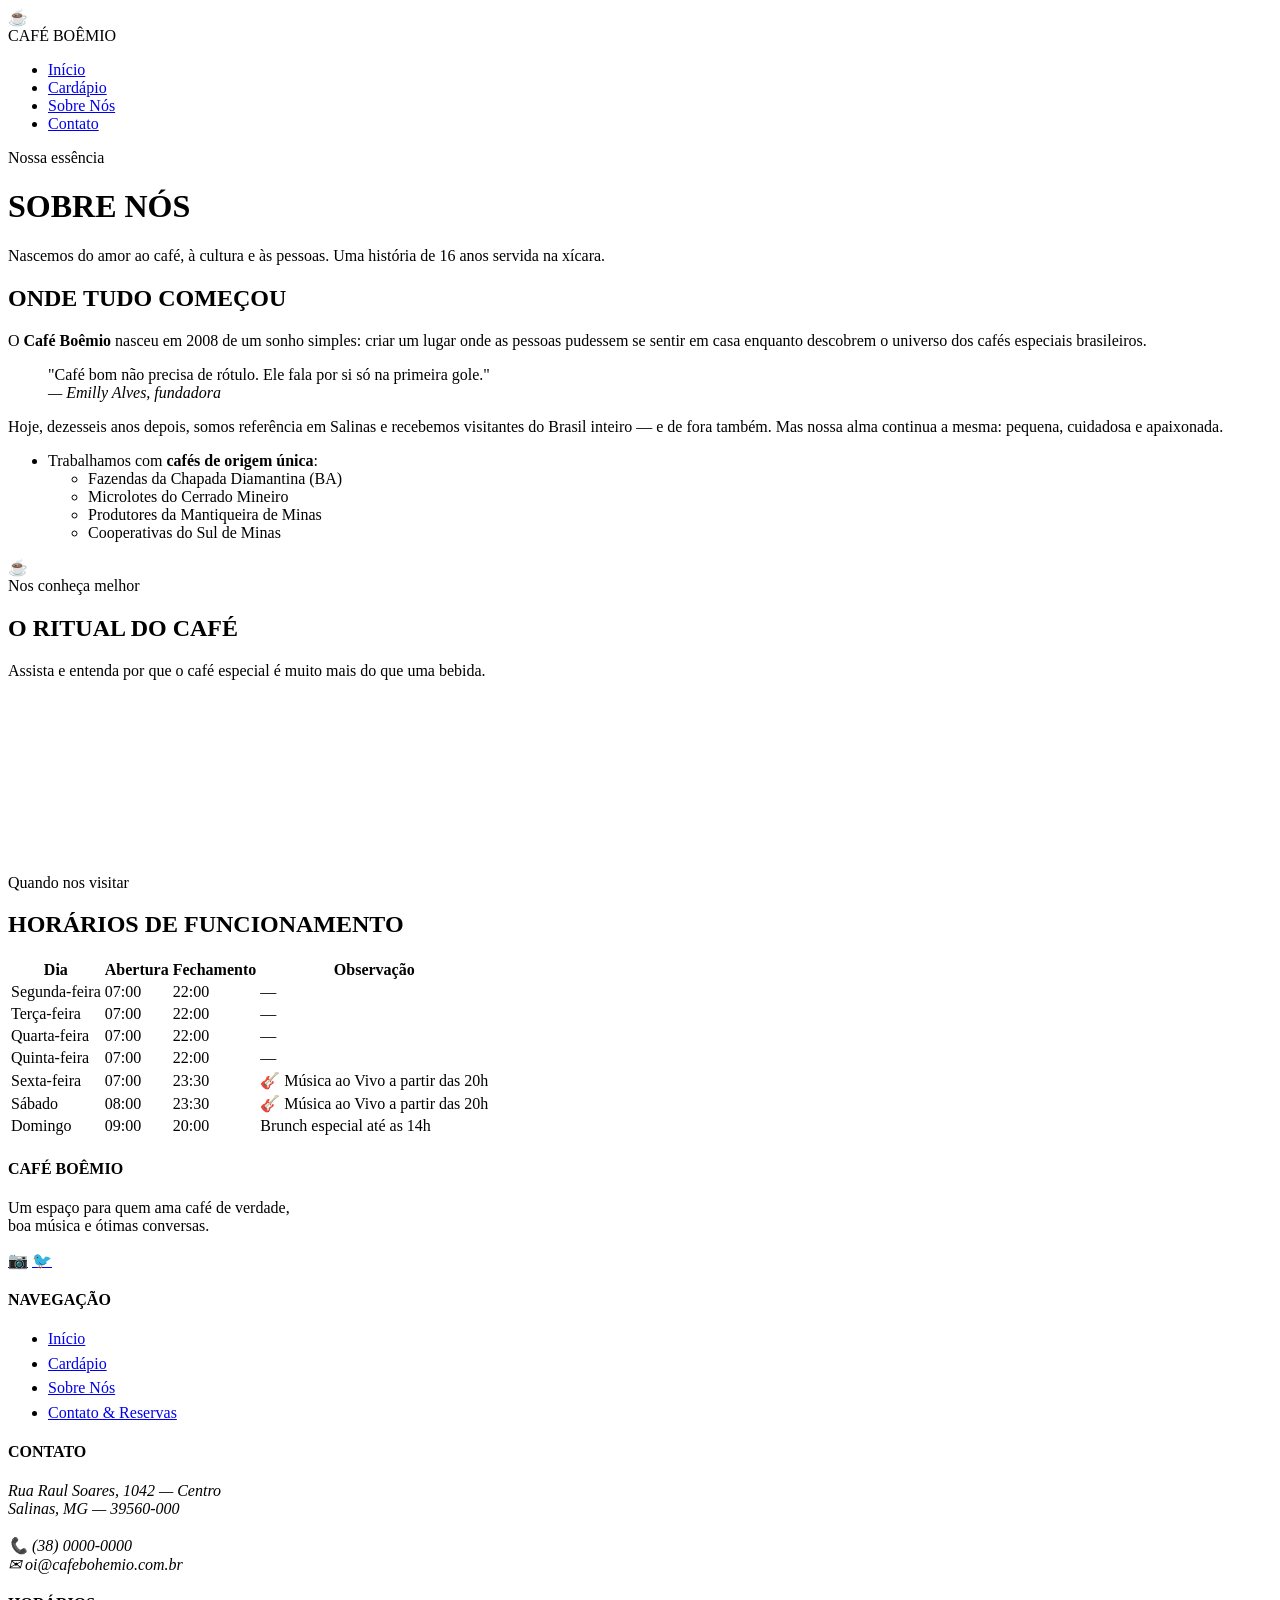
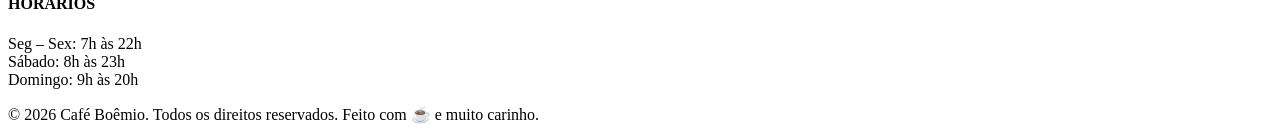
==== sobre.html @ 8c590e45 "Add files via upload" ====
<!DOCTYPE html>
<html lang="pt-BR">
<head>
  <meta charset="UTF-8" />
  <meta name="viewport" content="width=device-width, initial-scale=1.0" />
  <title>Sobre Nós — Café Boêmio</title>
  <link rel="stylesheet" href="css/style.css" />
</head>
<body>

  <!-- ===== HEADER ===== -->
  <header>
    <div class="header-inner">
      <div class="logo-area">
        <div class="logo-icon">☕</div>
        <div class="logo-text">CAFÉ <span>BOÊMIO</span></div>
      </div>
      <nav>
        <ul>
          <li><a href="index.html">Início</a></li>
          <li><a href="cardapio.html">Cardápio</a></li>
          <li><a href="sobre.html" class="ativo">Sobre Nós</a></li>
          <li><a href="contato.html">Contato</a></li>
        </ul>
      </nav>
    </div>
  </header>

  <!-- ===== PAGE HERO ===== -->
  <div class="page-hero">
    <span class="eyebrow">Nossa essência</span>
    <h1>SOBRE NÓS</h1>
    <p>Nascemos do amor ao café, à cultura e às pessoas. Uma história de 16 anos servida na xícara.</p>
  </div>

  <!-- ===== SOBRE - HISTÓRIA ===== -->
  <section class="secao">
    <div class="container">
      <div class="sobre-grid">

        <div class="sobre-texto">
          <h2>ONDE TUDO COMEÇOU</h2>
          <p>
            O <strong>Café Boêmio</strong> nasceu em 2008 de um sonho simples: criar um lugar onde as pessoas pudessem se sentir em casa enquanto descobrem o universo dos cafés especiais brasileiros.
          </p>

          <blockquote class="citacao">
            "Café bom não precisa de rótulo. Ele fala por si só na primeira gole."<br>
            <em>— Emilly Alves, fundadora</em>
          </blockquote>

          <p>
            Hoje, dezesseis anos depois, somos referência em Salinas e recebemos visitantes do Brasil inteiro — e de fora também. Mas nossa alma continua a mesma: pequena, cuidadosa e apaixonada.
          </p>

          <!-- Lista com subitens -->
          <ul class="lista-curiosidades">
            <li>
              Trabalhamos com <strong>cafés de origem única</strong>:
              <ul>
                <li>Fazendas da Chapada Diamantina (BA)</li>
                <li>Microlotes do Cerrado Mineiro</li>
                <li>Produtores da Mantiqueira de Minas</li>
                <li>Cooperativas do Sul de Minas</li>
              </ul>
            </li>
          </ul>
        </div>

        <div class="sobre-imagem-wrap">
          <div class="sobre-img-fake" data-year="2008">
            ☕
          </div>
        </div>

      </div>
    </div>
  </section>

  <!-- ===== VÍDEO ===== -->
  <div class="video-secao">
    <div class="container">
      <div class="secao-titulo" style="margin-bottom:2.5rem;">
        <span class="eyebrow">Nos conheça melhor</span>
        <h2>O RITUAL DO CAFÉ</h2>
        <p>Assista e entenda por que o café especial é muito mais do que uma bebida.</p>
      </div>
      <div class="video-container">
        <iframe
          src="https://www.youtube.com/embed/ZcHjcO2pME8?si=RGumFXwz_lMIjM89"
          title="O Ritual do Café Especial"
          frameborder="0"
          allow="accelerometer; autoplay; clipboard-write; encrypted-media; gyroscope; picture-in-picture; web-share"
          referrerpolicy="strict-origin-when-cross-origin"
          allowfullscreen>
        </iframe>
      </div>
    </div>
  </div>

  <section class="secao" style="padding-top:0;">
    <div class="container">
      <div class="secao-titulo">
        <span class="eyebrow">Quando nos visitar</span>
        <h2>HORÁRIOS DE FUNCIONAMENTO</h2>
      </div>
      <table class="horarios-tabela">
        <thead>
          <tr>
            <th>Dia</th>
            <th>Abertura</th>
            <th>Fechamento</th>
            <th>Observação</th>
          </tr>
        </thead>
        <tbody>
          <tr>
            <td>Segunda-feira</td>
            <td>07:00</td>
            <td>22:00</td>
            <td>—</td>
          </tr>
          <tr>
            <td>Terça-feira</td>
            <td>07:00</td>
            <td>22:00</td>
            <td>—</td>
          </tr>
          <tr>
            <td>Quarta-feira</td>
            <td>07:00</td>
            <td>22:00</td>
            <td>—</td>
          </tr>
          <tr>
            <td>Quinta-feira</td>
            <td>07:00</td>
            <td>22:00</td>
            <td>—</td>
          </tr>
          <tr>
            <td>Sexta-feira</td>
            <td>07:00</td>
            <td>23:30</td>
            <td>🎸 Música ao Vivo a partir das 20h</td>
          </tr>
          <tr>
            <td>Sábado</td>
            <td>08:00</td>
            <td>23:30</td>
            <td>🎸 Música ao Vivo a partir das 20h</td>
          </tr>
          <tr>
            <td>Domingo</td>
            <td>09:00</td>
            <td>20:00</td>
            <td>Brunch especial até as 14h</td>
          </tr>
        </tbody>
      </table>
    </div>
  </section>

  <footer>
    <div class="footer-grid">
      <div class="footer-col">
        <h4>CAFÉ BOÊMIO</h4>
        <p>Um espaço para quem ama café de verdade,<br>boa música e ótimas conversas.</p>
        <div class="redes-sociais" style="margin-top:1rem;">
          <a href="#" aria-label="Instagram">📷</a>
          <a href="#" aria-label="Twitter">🐦</a>
        </div>
      </div>
      <div class="footer-col">
        <h4>NAVEGAÇÃO</h4>
        <ul style="display:flex;flex-direction:column;gap:0.4rem;">
          <li><a href="index.html">Início</a></li>
          <li><a href="cardapio.html">Cardápio</a></li>
          <li><a href="sobre.html">Sobre Nós</a></li>
          <li><a href="contato.html">Contato & Reservas</a></li>
        </ul>
      </div>
      <div class="footer-col">
        <h4>CONTATO</h4>
        <address>
          Rua Raul Soares, 1042 — Centro<br>
          Salinas, MG — 39560-000<br><br>
            📞 (38) 0000-0000<br>
          ✉ oi@cafebohemio.com.br
        </address>
      </div>
      <div class="footer-col">
        <h4>HORÁRIOS</h4>
        <p>
          Seg – Sex: 7h às 22h<br>
          Sábado: 8h às 23h<br>
          Domingo: 9h às 20h
        </p>
      </div>
    </div>
    <div class="footer-bottom">
      <p>© 2026 Café Boêmio. Todos os direitos reservados. Feito com ☕ e muito carinho.</p>
    </div>
  </footer>

</body>
</html>
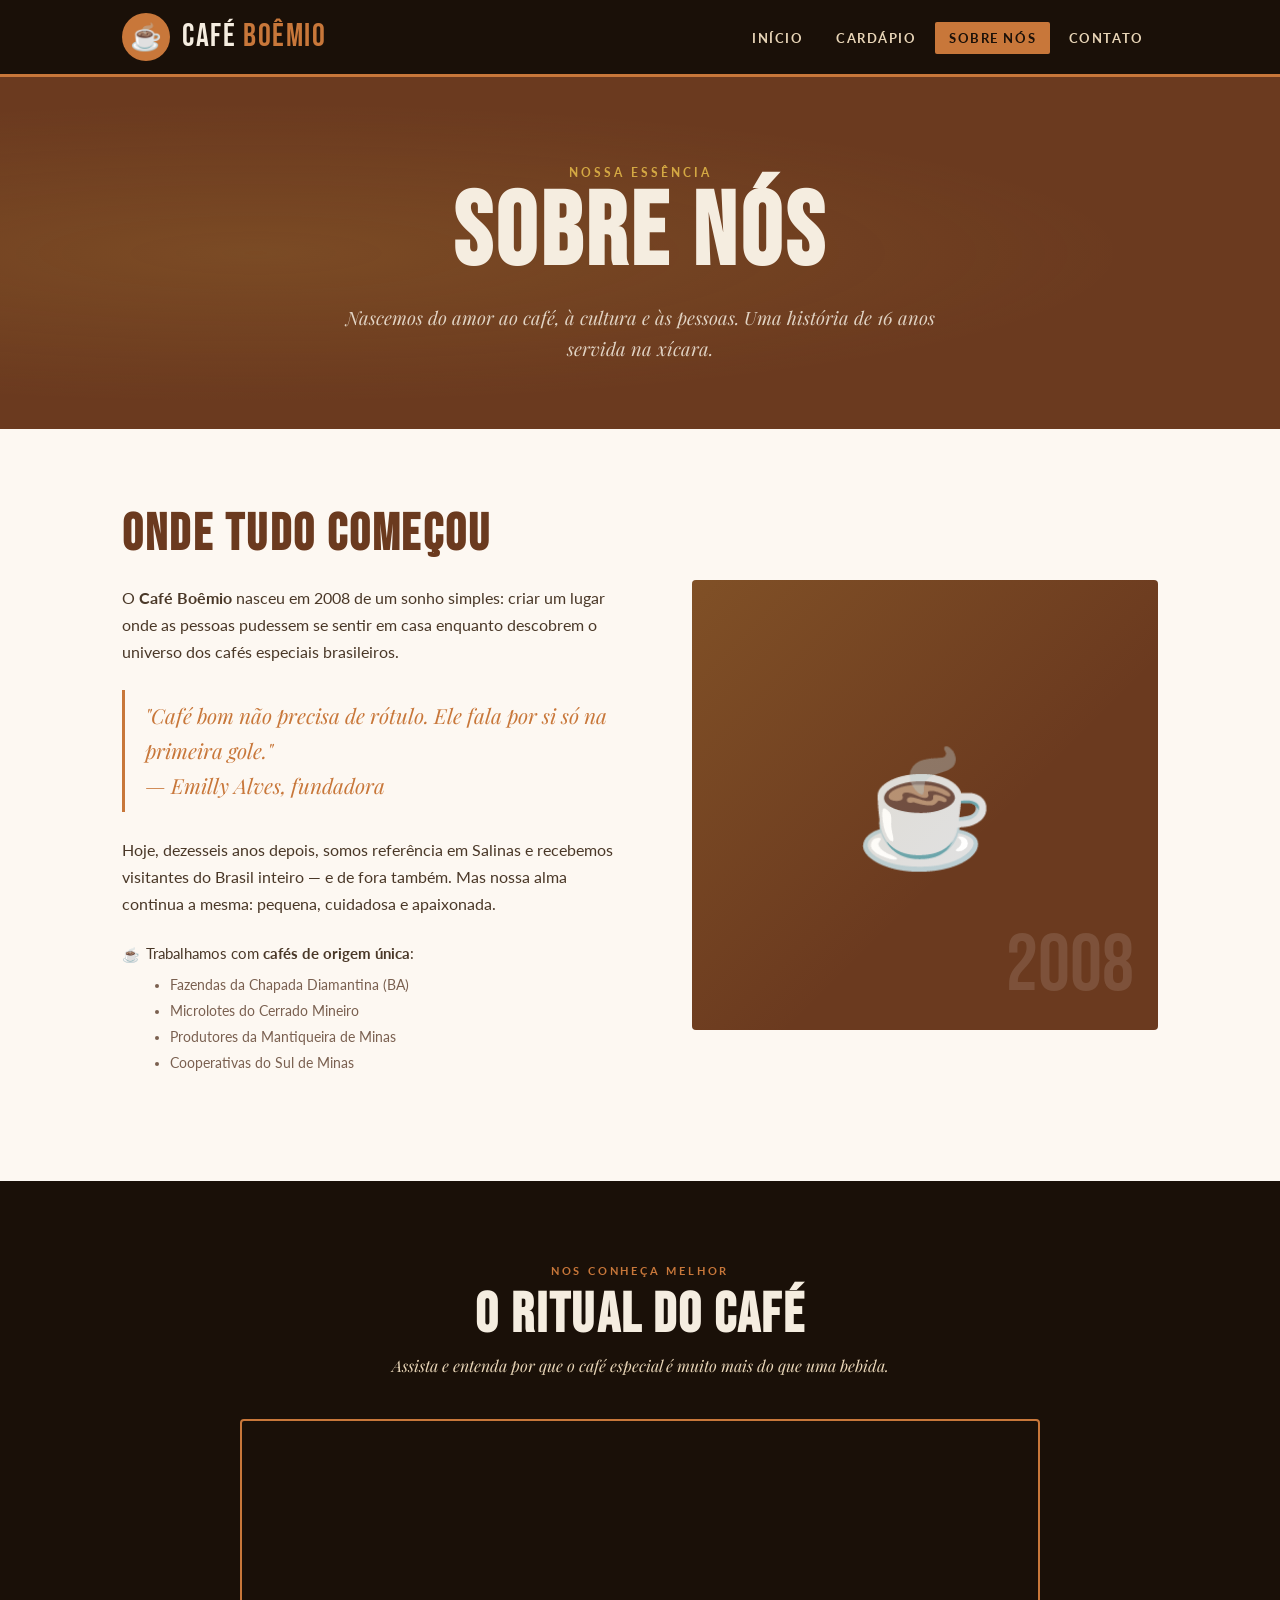
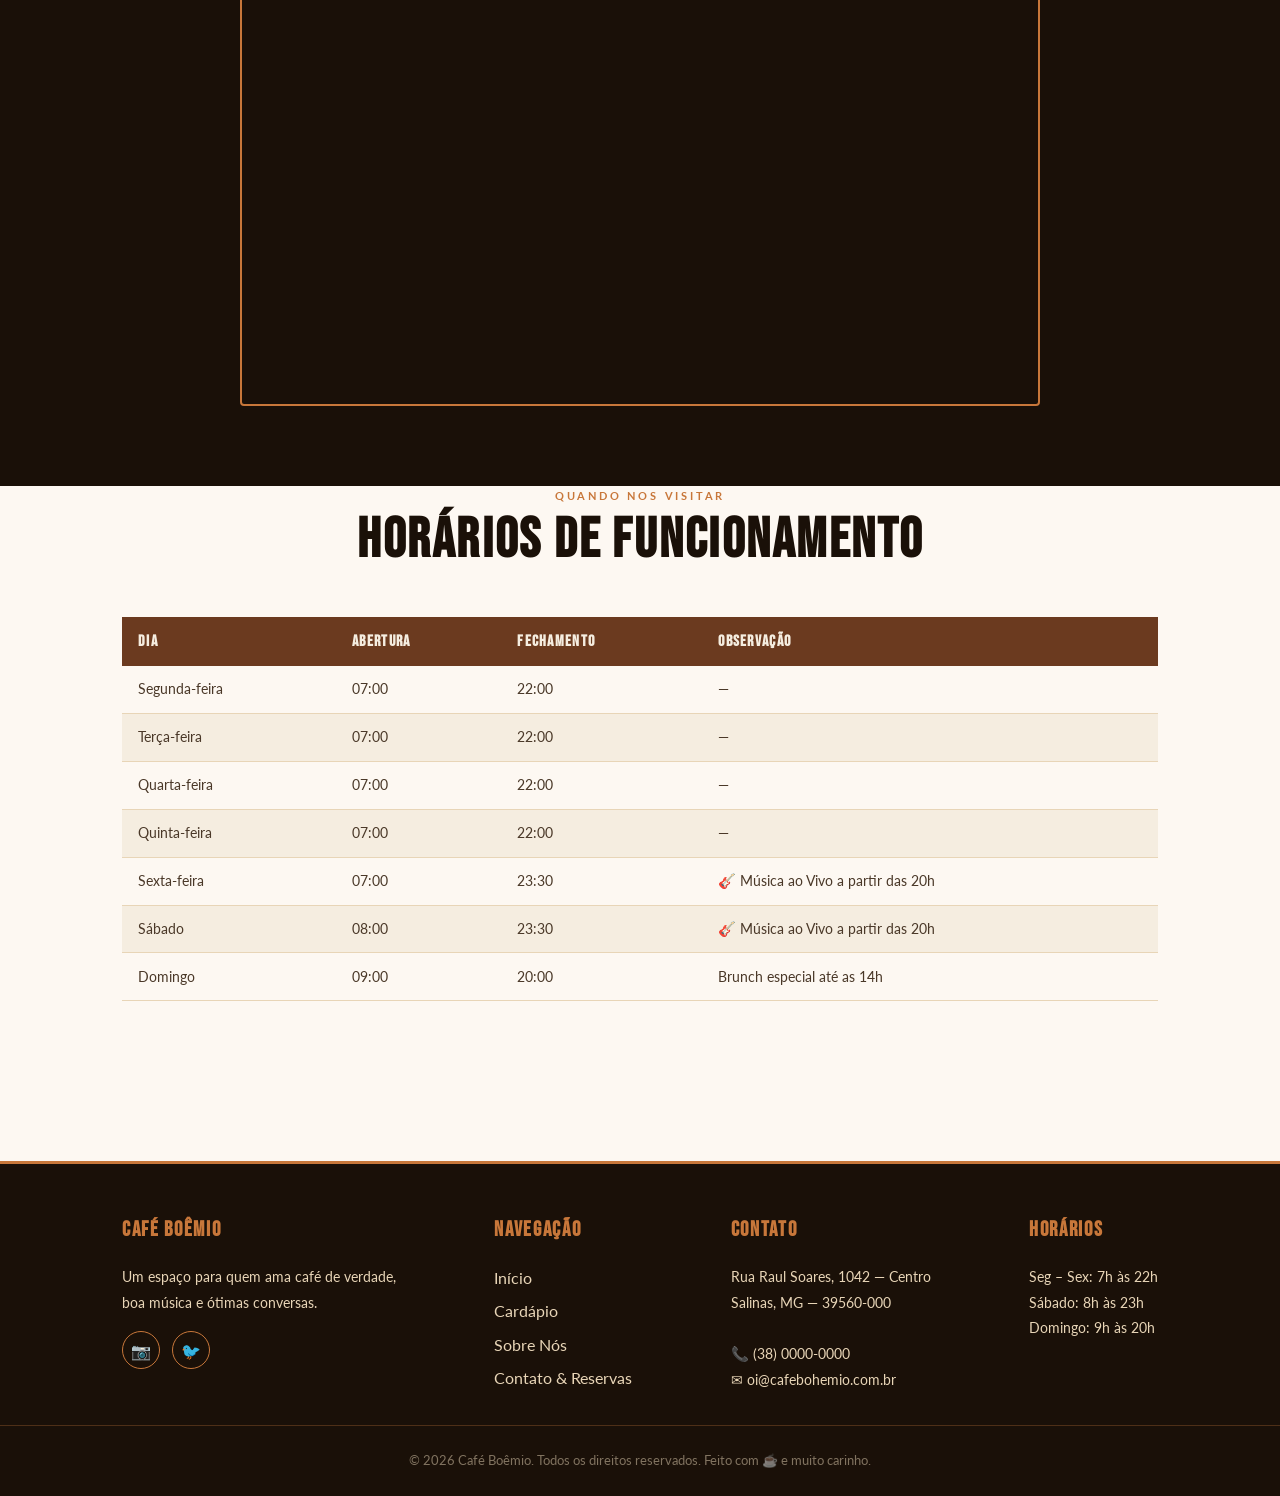
==== commit b3bced93: "Update sobre.html" ====
--- a/sobre.html
+++ b/sobre.html
@@ -8,7 +8,6 @@
 </head>
 <body>
 
-  <!-- ===== HEADER ===== -->
   <header>
     <div class="header-inner">
       <div class="logo-area">
@@ -25,15 +24,14 @@
       </nav>
     </div>
   </header>
-
-  <!-- ===== PAGE HERO ===== -->
+  
   <div class="page-hero">
     <span class="eyebrow">Nossa essência</span>
     <h1>SOBRE NÓS</h1>
     <p>Nascemos do amor ao café, à cultura e às pessoas. Uma história de 16 anos servida na xícara.</p>
   </div>
 
-  <!-- ===== SOBRE - HISTÓRIA ===== -->
+  <!--  SOBRE HISTÓRIA -->
   <section class="secao">
     <div class="container">
       <div class="sobre-grid">
@@ -77,7 +75,7 @@
     </div>
   </section>
 
-  <!-- ===== VÍDEO ===== -->
+  <!-- VÍDEO -->
   <div class="video-secao">
     <div class="container">
       <div class="secao-titulo" style="margin-bottom:2.5rem;">
--- a/css/style.css
+++ b/css/style.css
@@ -0,0 +1,1006 @@
+@import url('https://fonts.googleapis.com/css2?family=Playfair+Display:ital,wght@0,400;0,700;0,900;1,400;1,700&family=Bebas+Neue&family=Lato:wght@300;400;700&display=swap');
+
+/* ---- CSS ---- */
+:root {
+  --cor-escura:    #1a1008;
+  --cor-cafe:      #6b3a1f;
+  --cor-caramelo:  #c8773a;
+  --cor-creme:     #f5ede0;
+  --cor-areia:     #e8d5b7;
+  --cor-branca:    #fdf8f2;
+  --cor-acento:    #d4a843;
+
+  --fonte-display: 'Bebas Neue', cursive;
+  --fonte-serif:   'Playfair Display', Georgia, serif;
+  --fonte-corpo:   'Lato', sans-serif;
+
+  --max-width: 1100px;
+  --gap: 2rem;
+}
+
+/* ---- Reset & Base ---- */
+*, *::before, *::after {
+  box-sizing: border-box;
+  margin: 0;
+  padding: 0;
+}
+
+html {
+  scroll-behavior: smooth;
+}
+
+body {
+  font-family: var(--fonte-corpo);
+  background-color: var(--cor-branca);
+  color: var(--cor-escura);
+  font-size: 16px;
+  line-height: 1.7;
+}
+
+img {
+  max-width: 100%;
+  display: block;
+}
+
+a {
+  color: inherit;
+  text-decoration: none;
+}
+
+ul {
+  list-style: none;
+}
+
+.container {
+  max-width: var(--max-width);
+  margin: 0 auto;
+  padding: 0 2rem;
+}
+
+header {
+  background-color: var(--cor-escura);
+  position: sticky;
+  top: 0;
+  z-index: 100;
+  border-bottom: 3px solid var(--cor-caramelo);
+}
+
+.header-inner {
+  display: flex;
+  align-items: center;
+  justify-content: space-between;
+  max-width: var(--max-width);
+  margin: 0 auto;
+  padding: 0.8rem 2rem;
+  gap: 1rem;
+}
+
+.logo-area {
+  display: flex;
+  align-items: center;
+  gap: 0.75rem;
+}
+
+.logo-icon {
+  width: 48px;
+  height: 48px;
+  background: var(--cor-caramelo);
+  border-radius: 50%;
+  display: flex;
+  align-items: center;
+  justify-content: center;
+  font-size: 1.6rem;
+  flex-shrink: 0;
+}
+
+.logo-text {
+  font-family: var(--fonte-display);
+  font-size: 2rem;
+  color: var(--cor-creme);
+  letter-spacing: 0.05em;
+  line-height: 1;
+}
+
+.logo-text span {
+  color: var(--cor-caramelo);
+}
+
+nav ul {
+  display: flex;
+  gap: 0.25rem;
+}
+
+nav ul li a {
+  font-family: var(--fonte-corpo);
+  font-weight: 700;
+  font-size: 0.8rem;
+  text-transform: uppercase;
+  letter-spacing: 0.12em;
+  color: var(--cor-areia);
+  padding: 0.5rem 0.9rem;
+  border-radius: 2px;
+  transition: background 0.2s, color 0.2s;
+}
+
+nav ul li a:hover,
+nav ul li a.ativo {
+  background-color: var(--cor-caramelo);
+  color: var(--cor-escura);
+}
+
+footer {
+  background-color: var(--cor-escura);
+  color: var(--cor-areia);
+  padding: 3rem 0 1.5rem;
+  margin-top: 5rem;
+  border-top: 3px solid var(--cor-caramelo);
+}
+
+.footer-grid {
+  display: flex;
+  gap: 3rem;
+  justify-content: space-between;
+  flex-wrap: wrap;
+  max-width: var(--max-width);
+  margin: 0 auto;
+  padding: 0 2rem 2rem;
+}
+
+.footer-col h4 {
+  font-family: var(--fonte-display);
+  font-size: 1.3rem;
+  color: var(--cor-caramelo);
+  margin-bottom: 1rem;
+  letter-spacing: 0.08em;
+}
+
+.footer-col p,
+.footer-col address {
+  font-style: normal;
+  font-size: 0.9rem;
+  line-height: 1.8;
+  color: var(--cor-areia);
+}
+
+.footer-col a {
+  color: var(--cor-areia);
+  transition: color 0.2s;
+}
+
+.footer-col a:hover {
+  color: var(--cor-acento);
+}
+
+.redes-sociais {
+  display: flex;
+  gap: 0.75rem;
+  margin-top: 0.75rem;
+}
+
+.redes-sociais a {
+  display: flex;
+  align-items: center;
+  justify-content: center;
+  width: 38px;
+  height: 38px;
+  border: 1.5px solid var(--cor-caramelo);
+  border-radius: 50%;
+  font-size: 1rem;
+  transition: background 0.2s, color 0.2s;
+}
+
+.redes-sociais a:hover {
+  background: var(--cor-caramelo);
+  color: var(--cor-escura);
+}
+
+.footer-bottom {
+  text-align: center;
+  padding-top: 1.5rem;
+  border-top: 1px solid rgba(200,119,58,0.3);
+  font-size: 0.8rem;
+  color: rgba(232,213,183,0.5);
+}
+
+.page-hero {
+  background-color: var(--cor-cafe);
+  background-image:
+    radial-gradient(ellipse at 20% 50%, rgba(212,168,67,0.15) 0%, transparent 60%),
+    radial-gradient(ellipse at 80% 20%, rgba(107,58,31,0.5) 0%, transparent 60%);
+  color: var(--cor-creme);
+  padding: 5rem 2rem 4rem;
+  text-align: center;
+}
+
+.page-hero .eyebrow {
+  font-family: var(--fonte-corpo);
+  font-weight: 700;
+  font-size: 0.75rem;
+  text-transform: uppercase;
+  letter-spacing: 0.25em;
+  color: var(--cor-acento);
+  margin-bottom: 0.75rem;
+}
+
+.page-hero h1 {
+  font-family: var(--fonte-display);
+  font-size: clamp(3rem, 8vw, 6.5rem);
+  letter-spacing: 0.04em;
+  line-height: 1;
+  margin-bottom: 1rem;
+}
+
+.page-hero p {
+  font-family: var(--fonte-serif);
+  font-style: italic;
+  font-size: 1.15rem;
+  max-width: 600px;
+  margin: 0 auto;
+  opacity: 0.85;
+}
+
+.hero-home {
+  min-height: 88vh;
+  display: flex;
+  align-items: center;
+  justify-content: center;
+  text-align: center;
+  background-color: var(--cor-escura);
+  background-image:
+    radial-gradient(ellipse at 30% 40%, rgba(200,119,58,0.25) 0%, transparent 55%),
+    radial-gradient(ellipse at 75% 70%, rgba(212,168,67,0.12) 0%, transparent 50%);
+  padding: 4rem 2rem;
+  position: relative;
+  overflow: hidden;
+}
+
+.hero-home::before {
+  content: 'CAFÉ';
+  position: absolute;
+  font-family: var(--fonte-display);
+  font-size: clamp(12rem, 35vw, 28rem);
+  color: rgba(200,119,58,0.05);
+  top: 50%;
+  left: 50%;
+  transform: translate(-50%, -50%);
+  pointer-events: none;
+  letter-spacing: 0.1em;
+  white-space: nowrap;
+}
+
+.hero-content {
+  position: relative;
+  z-index: 1;
+}
+
+.hero-content .badge {
+  display: inline-block;
+  background: var(--cor-caramelo);
+  color: var(--cor-escura);
+  font-family: var(--fonte-corpo);
+  font-weight: 700;
+  font-size: 0.7rem;
+  text-transform: uppercase;
+  letter-spacing: 0.2em;
+  padding: 0.4rem 1rem;
+  border-radius: 2px;
+  margin-bottom: 1.5rem;
+}
+
+.hero-content h1 {
+  font-family: var(--fonte-display);
+  font-size: clamp(4rem, 12vw, 10rem);
+  color: var(--cor-creme);
+  line-height: 0.9;
+  letter-spacing: 0.03em;
+  margin-bottom: 0.5rem;
+}
+
+.hero-content h1 .destaque {
+  color: var(--cor-caramelo);
+  font-family: var(--fonte-serif);
+  font-style: italic;
+  font-size: 0.55em;
+  display: block;
+  letter-spacing: 0.08em;
+}
+
+.hero-content .subtitulo {
+  font-family: var(--fonte-serif);
+  font-style: italic;
+  font-size: 1.2rem;
+  color: var(--cor-areia);
+  margin: 1.5rem auto 2.5rem;
+  max-width: 500px;
+  opacity: 0.8;
+}
+
+.btn {
+  display: inline-block;
+  font-family: var(--fonte-corpo);
+  font-weight: 700;
+  font-size: 0.85rem;
+  text-transform: uppercase;
+  letter-spacing: 0.15em;
+  padding: 0.9rem 2.2rem;
+  border-radius: 2px;
+  transition: background 0.25s, color 0.25s, transform 0.2s;
+  cursor: pointer;
+  border: none;
+}
+
+.btn-primario {
+  background: var(--cor-caramelo);
+  color: var(--cor-escura);
+}
+
+.btn-primario:hover {
+  background: var(--cor-acento);
+  transform: translateY(-2px);
+}
+
+.btn-secundario {
+  background: transparent;
+  color: var(--cor-creme);
+  border: 2px solid var(--cor-caramelo);
+  margin-left: 1rem;
+}
+
+.btn-secundario:hover {
+  background: var(--cor-caramelo);
+  color: var(--cor-escura);
+  transform: translateY(-2px);
+}
+
+/* Seção Destaques Home */
+.secao {
+  padding: 5rem 0;
+}
+
+.secao-titulo {
+  text-align: center;
+  margin-bottom: 3rem;
+}
+
+.secao-titulo .eyebrow {
+  font-family: var(--fonte-corpo);
+  font-weight: 700;
+  font-size: 0.7rem;
+  text-transform: uppercase;
+  letter-spacing: 0.25em;
+  color: var(--cor-caramelo);
+  display: block;
+  margin-bottom: 0.5rem;
+}
+
+.secao-titulo h2 {
+  font-family: var(--fonte-display);
+  font-size: clamp(2rem, 5vw, 3.5rem);
+  letter-spacing: 0.04em;
+  color: var(--cor-escura);
+  line-height: 1;
+}
+
+.secao-titulo p {
+  font-family: var(--fonte-serif);
+  font-style: italic;
+  color: var(--cor-cafe);
+  margin-top: 0.5rem;
+}
+
+/* Cards de destaque */
+.cards-grid {
+  display: flex;
+  gap: 1.5rem;
+  flex-wrap: wrap;
+}
+
+.card {
+  flex: 1 1 260px;
+  background: var(--cor-creme);
+  border-radius: 4px;
+  overflow: hidden;
+  transition: transform 0.25s, box-shadow 0.25s;
+}
+
+.card:hover {
+  transform: translateY(-6px);
+  box-shadow: 0 16px 40px rgba(107,58,31,0.15);
+}
+
+.card-img {
+  height: 220px;
+  background-color: var(--cor-cafe);
+  background-size: cover;
+  background-position: center;
+  display: flex;
+  align-items: center;
+  justify-content: center;
+  font-size: 4rem;
+}
+
+.card-body {
+  padding: 1.5rem;
+}
+
+.card-body h3 {
+  font-family: var(--fonte-serif);
+  font-size: 1.2rem;
+  color: var(--cor-cafe);
+  margin-bottom: 0.5rem;
+}
+
+.card-body p {
+  font-size: 0.9rem;
+  color: #5a4a3a;
+}
+
+/* Banner CTA */
+.banner-cta {
+  background-color: var(--cor-cafe);
+  color: var(--cor-creme);
+  padding: 4rem 2rem;
+  text-align: center;
+  background-image: radial-gradient(ellipse at center, rgba(212,168,67,0.2) 0%, transparent 70%);
+}
+
+.banner-cta h2 {
+  font-family: var(--fonte-display);
+  font-size: clamp(2.5rem, 6vw, 5rem);
+  letter-spacing: 0.05em;
+  line-height: 1;
+  margin-bottom: 1rem;
+}
+
+.banner-cta p {
+  font-family: var(--fonte-serif);
+  font-style: italic;
+  font-size: 1.1rem;
+  opacity: 0.85;
+  margin-bottom: 2rem;
+}
+
+.filtros {
+  display: flex;
+  gap: 0.5rem;
+  flex-wrap: wrap;
+  margin-bottom: 2.5rem;
+}
+
+.filtro-btn {
+  font-family: var(--fonte-corpo);
+  font-weight: 700;
+  font-size: 0.75rem;
+  text-transform: uppercase;
+  letter-spacing: 0.12em;
+  padding: 0.5rem 1.2rem;
+  border: 2px solid var(--cor-caramelo);
+  border-radius: 2px;
+  background: transparent;
+  color: var(--cor-cafe);
+  cursor: pointer;
+  transition: background 0.2s, color 0.2s;
+}
+
+.filtro-btn:hover,
+.filtro-btn.ativo {
+  background: var(--cor-caramelo);
+  color: var(--cor-escura);
+}
+
+.categoria-titulo {
+  font-family: var(--fonte-display);
+  font-size: 2rem;
+  letter-spacing: 0.06em;
+  color: var(--cor-cafe);
+  border-bottom: 2px solid var(--cor-areia);
+  padding-bottom: 0.5rem;
+  margin: 2.5rem 0 1.5rem;
+}
+
+.cardapio-lista {
+  display: flex;
+  flex-direction: column;
+  gap: 0;
+}
+
+.item-cardapio {
+  display: flex;
+  align-items: flex-start;
+  justify-content: space-between;
+  padding: 1.1rem 0;
+  border-bottom: 1px solid var(--cor-areia);
+  gap: 1rem;
+  transition: background 0.15s;
+}
+
+.item-cardapio:hover {
+  background: rgba(200,119,58,0.05);
+  padding-left: 0.5rem;
+}
+
+.item-info h4 {
+  font-family: var(--fonte-serif);
+  font-size: 1.05rem;
+  color: var(--cor-escura);
+  margin-bottom: 0.2rem;
+}
+
+.item-info p {
+  font-size: 0.85rem;
+  color: #7a6050;
+}
+
+.item-preco {
+  font-family: var(--fonte-display);
+  font-size: 1.4rem;
+  color: var(--cor-caramelo);
+  white-space: nowrap;
+  flex-shrink: 0;
+}
+
+/* Sub-lista de acompanhamentos */
+.acompanhamentos {
+  margin-top: 0.4rem;
+  padding-left: 1rem;
+  list-style: disc;
+  color: #7a6050;
+  font-size: 0.82rem;
+  line-height: 1.8;
+}
+
+.sobre-grid {
+  display: flex;
+  gap: 4rem;
+  align-items: center;
+  flex-wrap: wrap;
+}
+
+.sobre-texto {
+  flex: 1 1 340px;
+}
+
+.sobre-texto h2 {
+  font-family: var(--fonte-display);
+  font-size: clamp(2rem, 4vw, 3.2rem);
+  letter-spacing: 0.05em;
+  color: var(--cor-cafe);
+  line-height: 1;
+  margin-bottom: 1.5rem;
+}
+
+.sobre-texto p {
+  font-size: 1rem;
+  color: #4a3828;
+  margin-bottom: 1rem;
+}
+
+.sobre-texto .citacao {
+  font-family: var(--fonte-serif);
+  font-style: italic;
+  font-size: 1.3rem;
+  color: var(--cor-caramelo);
+  border-left: 3px solid var(--cor-caramelo);
+  padding: 0.5rem 0 0.5rem 1.25rem;
+  margin: 1.5rem 0;
+}
+
+.sobre-imagem-wrap {
+  flex: 1 1 300px;
+  position: relative;
+}
+
+.sobre-img-fake {
+  width: 100%;
+  height: 450px;
+  background: var(--cor-cafe);
+  border-radius: 4px;
+  display: flex;
+  align-items: center;
+  justify-content: center;
+  font-size: 7rem;
+  overflow: hidden;
+  position: relative;
+}
+
+.sobre-img-fake::after {
+  content: '';
+  position: absolute;
+  inset: 0;
+  background: linear-gradient(135deg, rgba(212,168,67,0.2) 0%, transparent 60%);
+}
+
+.sobre-img-fake::before {
+  content: attr(data-year);
+  position: absolute;
+  bottom: 1.5rem;
+  right: 1.5rem;
+  font-family: var(--fonte-display);
+  font-size: 5rem;
+  color: rgba(255,255,255,0.12);
+  line-height: 1;
+}
+
+.valores-grid {
+  display: flex;
+  gap: 1.5rem;
+  flex-wrap: wrap;
+  margin-top: 4rem;
+}
+
+.valor-card {
+  flex: 1 1 200px;
+  background: var(--cor-creme);
+  padding: 2rem 1.5rem;
+  border-radius: 4px;
+  border-top: 3px solid var(--cor-caramelo);
+  text-align: center;
+  transition: transform 0.2s;
+}
+
+.valor-card:hover {
+  transform: translateY(-4px);
+}
+
+.valor-card .icone {
+  font-size: 2.5rem;
+  margin-bottom: 0.75rem;
+}
+
+.valor-card h3 {
+  font-family: var(--fonte-serif);
+  font-size: 1.1rem;
+  color: var(--cor-cafe);
+  margin-bottom: 0.5rem;
+}
+
+.valor-card p {
+  font-size: 0.85rem;
+  color: #6a5040;
+}
+
+/* Video section */
+.video-secao {
+  background: var(--cor-escura);
+  padding: 5rem 0;
+  text-align: center;
+}
+
+.video-secao .secao-titulo h2 {
+  color: var(--cor-creme);
+}
+
+.video-secao .secao-titulo .eyebrow {
+  color: var(--cor-caramelo);
+}
+
+.video-secao .secao-titulo p {
+  color: var(--cor-areia);
+}
+
+.video-container {
+  position: relative;
+  padding-bottom: 56.25%;
+  height: 0;
+  overflow: hidden;
+  max-width: 800px;
+  margin: 0 auto;
+  border-radius: 4px;
+  border: 2px solid var(--cor-caramelo);
+}
+
+.video-container iframe {
+  position: absolute;
+  top: 0;
+  left: 0;
+  width: 100%;
+  height: 100%;
+  border: none;
+}
+
+.contato-grid {
+  display: flex;
+  gap: 4rem;
+  flex-wrap: wrap;
+}
+
+.contato-info {
+  flex: 1 1 280px;
+}
+
+.contato-info h2 {
+  font-family: var(--fonte-display);
+  font-size: clamp(2rem, 4vw, 3rem);
+  letter-spacing: 0.05em;
+  color: var(--cor-cafe);
+  margin-bottom: 1.5rem;
+  line-height: 1;
+}
+
+.info-item {
+  display: flex;
+  gap: 1rem;
+  align-items: flex-start;
+  margin-bottom: 1.25rem;
+}
+
+.info-item .icone {
+  font-size: 1.5rem;
+  flex-shrink: 0;
+  width: 2.5rem;
+  text-align: center;
+}
+
+.info-item strong {
+  display: block;
+  font-family: var(--fonte-corpo);
+  font-weight: 700;
+  font-size: 0.75rem;
+  text-transform: uppercase;
+  letter-spacing: 0.1em;
+  color: var(--cor-caramelo);
+  margin-bottom: 0.15rem;
+}
+
+.info-item p {
+  font-size: 0.9rem;
+  color: #5a4a3a;
+  line-height: 1.5;
+}
+
+.mapa-fake {
+  margin-top: 1.5rem;
+  height: 180px;
+  background: var(--cor-creme);
+  border-radius: 4px;
+  display: flex;
+  align-items: center;
+  justify-content: center;
+  font-size: 3rem;
+  border: 1px solid var(--cor-areia);
+  color: var(--cor-caramelo);
+  font-family: var(--fonte-corpo);
+  gap: 0.5rem;
+  font-size: 1rem;
+  font-weight: 700;
+  letter-spacing: 0.05em;
+}
+
+/* Formulário */
+.form-contato {
+  flex: 1 1 380px;
+  background: var(--cor-creme);
+  padding: 2.5rem;
+  border-radius: 4px;
+  border-top: 3px solid var(--cor-caramelo);
+}
+
+.form-contato h3 {
+  font-family: var(--fonte-display);
+  font-size: 1.8rem;
+  letter-spacing: 0.05em;
+  color: var(--cor-cafe);
+  margin-bottom: 1.5rem;
+}
+
+.form-linha {
+  display: flex;
+  gap: 1rem;
+  flex-wrap: wrap;
+}
+
+.form-grupo {
+  display: flex;
+  flex-direction: column;
+  gap: 0.4rem;
+  margin-bottom: 1.1rem;
+  flex: 1 1 200px;
+}
+
+.form-grupo label {
+  font-family: var(--fonte-corpo);
+  font-weight: 700;
+  font-size: 0.75rem;
+  text-transform: uppercase;
+  letter-spacing: 0.1em;
+  color: var(--cor-cafe);
+}
+
+.form-grupo input,
+.form-grupo select,
+.form-grupo textarea {
+  font-family: var(--fonte-corpo);
+  font-size: 0.95rem;
+  color: var(--cor-escura);
+  background: var(--cor-branca);
+  border: 1.5px solid var(--cor-areia);
+  border-radius: 2px;
+  padding: 0.7rem 1rem;
+  transition: border-color 0.2s, box-shadow 0.2s;
+  appearance: none;
+  -webkit-appearance: none;
+}
+
+.form-grupo input:focus,
+.form-grupo select:focus,
+.form-grupo textarea:focus {
+  outline: none;
+  border-color: var(--cor-caramelo);
+  box-shadow: 0 0 0 3px rgba(200,119,58,0.15);
+}
+
+.form-grupo textarea {
+  resize: vertical;
+  min-height: 110px;
+}
+
+.form-grupo select {
+  background-image: url("data:image/svg+xml,%3Csvg xmlns='http://www.w3.org/2000/svg' width='12' height='8' viewBox='0 0 12 8'%3E%3Cpath fill='%236b3a1f' d='M6 8L0 0h12z'/%3E%3C/svg%3E");
+  background-repeat: no-repeat;
+  background-position: right 1rem center;
+  padding-right: 2.5rem;
+  cursor: pointer;
+}
+
+.form-grupo input[type="checkbox"] {
+  width: 18px;
+  height: 18px;
+  border: 2px solid var(--cor-caramelo);
+  flex-shrink: 0;
+  cursor: pointer;
+  accent-color: var(--cor-caramelo);
+}
+
+.checkbox-label {
+  display: flex;
+  align-items: center;
+  gap: 0.6rem;
+  font-size: 0.9rem;
+  color: #5a4a3a;
+  cursor: pointer;
+  font-family: var(--fonte-corpo);
+  font-weight: 400;
+  text-transform: none;
+  letter-spacing: 0;
+}
+
+.radio-group {
+  display: flex;
+  gap: 1rem;
+  flex-wrap: wrap;
+}
+
+.radio-label {
+  display: flex;
+  align-items: center;
+  gap: 0.4rem;
+  font-size: 0.9rem;
+  color: #5a4a3a;
+  cursor: pointer;
+  font-family: var(--fonte-corpo);
+  font-weight: 400;
+  text-transform: none;
+  letter-spacing: 0;
+}
+
+.radio-label input[type="radio"] {
+  width: 16px;
+  height: 16px;
+  accent-color: var(--cor-caramelo);
+  cursor: pointer;
+}
+
+.btn-form {
+  width: 100%;
+  font-size: 0.9rem;
+  padding: 1rem;
+  margin-top: 0.5rem;
+}
+
+.lista-curiosidades {
+  list-style: none;
+  display: flex;
+  flex-direction: column;
+  gap: 0.5rem;
+  margin: 1.5rem 0;
+}
+
+.lista-curiosidades > li {
+  position: relative;
+  padding-left: 1.5rem;
+  font-size: 0.95rem;
+  color: #4a3828;
+}
+
+.lista-curiosidades > li::before {
+  content: '☕';
+  position: absolute;
+  left: 0;
+  top: 0.1em;
+  font-size: 0.9rem;
+}
+
+.lista-curiosidades ul {
+  margin-top: 0.4rem;
+  padding-left: 1.5rem;
+  list-style: disc;
+  color: #7a6050;
+  font-size: 0.85rem;
+  line-height: 1.9;
+}
+
+.horarios-tabela {
+  width: 100%;
+  border-collapse: collapse;
+  font-family: var(--fonte-corpo);
+  margin-top: 1rem;
+}
+
+.horarios-tabela th {
+  background: var(--cor-cafe);
+  color: var(--cor-creme);
+  font-family: var(--fonte-display);
+  font-size: 1rem;
+  letter-spacing: 0.08em;
+  padding: 0.7rem 1rem;
+  text-align: left;
+}
+
+.horarios-tabela td {
+  padding: 0.7rem 1rem;
+  font-size: 0.9rem;
+  border-bottom: 1px solid var(--cor-areia);
+  color: #4a3828;
+}
+
+.horarios-tabela tr:nth-child(even) td {
+  background: var(--cor-creme);
+}
+
+.horarios-tabela tr:hover td {
+  background: rgba(200,119,58,0.08);
+}
+
+/* RESPONSIVIDADE */
+@media (max-width: 768px) {
+  .header-inner {
+    flex-direction: column;
+    gap: 0.75rem;
+    padding: 1rem 1rem;
+  }
+
+  nav ul {
+    flex-wrap: wrap;
+    justify-content: center;
+  }
+
+  .hero-content h1 {
+    font-size: clamp(3rem, 16vw, 5rem);
+  }
+
+  .btn-secundario {
+    margin-left: 0;
+    margin-top: 0.75rem;
+  }
+
+  .footer-grid {
+    flex-direction: column;
+    gap: 2rem;
+  }
+
+  .sobre-grid {
+    flex-direction: column;
+  }
+
+  .contato-grid {
+    flex-direction: column;
+  }
+
+  .form-contato {
+    padding: 1.5rem;
+  }
+
+  .form-linha {
+    flex-direction: column;
+  }
+}
